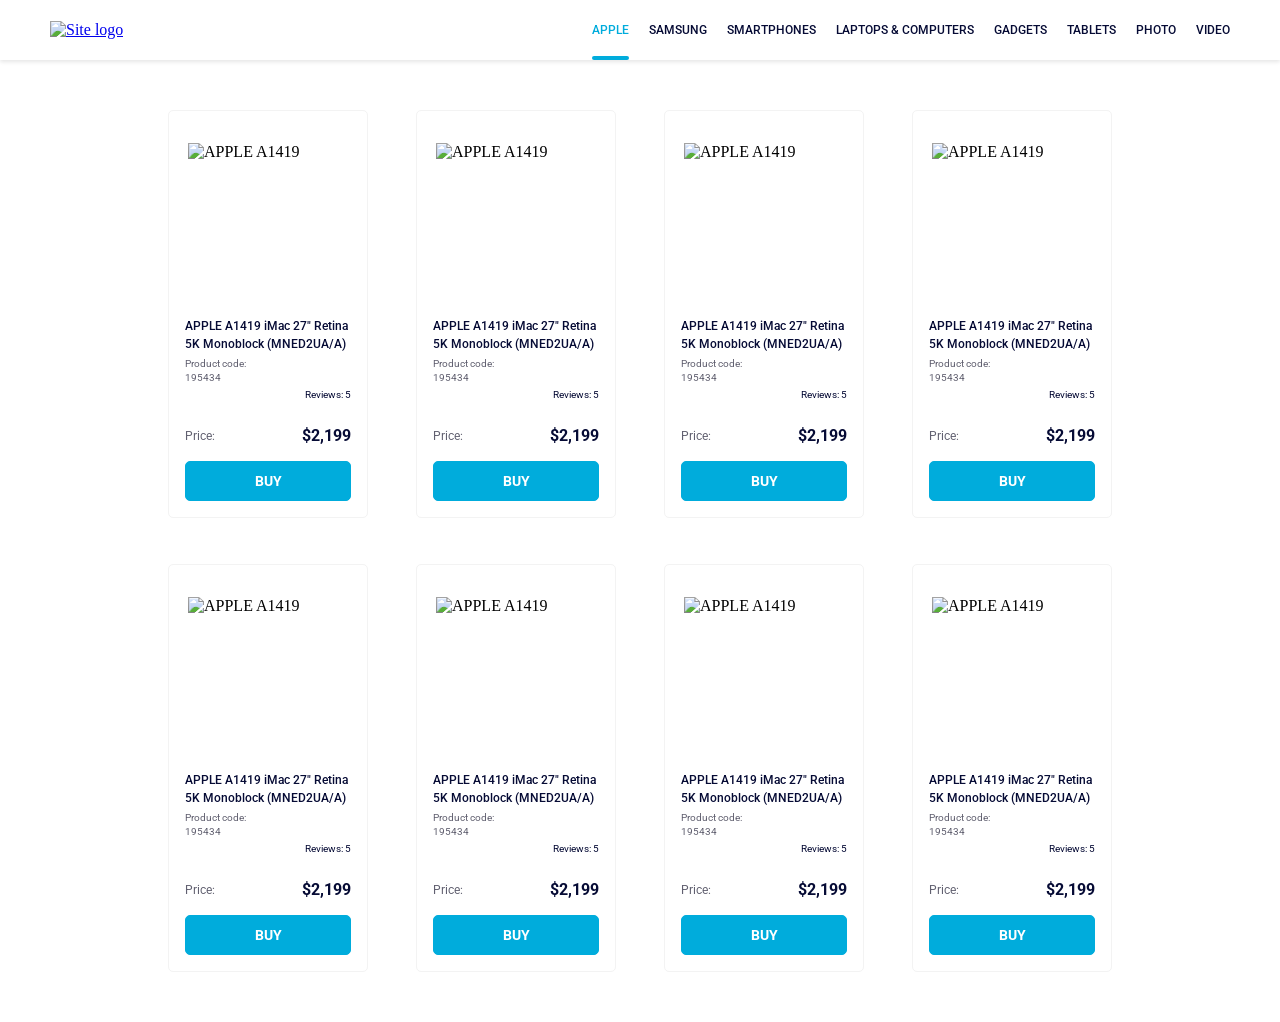
==== src/index.html @ 3ca17d51 "final result" ====
<!-- #region head -->
<!doctype html>
<html lang="en">
  <head>
    <meta charset="UTF-8" />
    <meta
      name="viewport"
      content="width=device-width, initial-scale=1.0"
    />
    <title>Catalog</title>
    <link
      rel="preconnect"
      href="https://fonts.gstatic.com"
    />
    <link
      href="https://fonts.googleapis.com/css2?family=Roboto:wght@400;500;700&display=swap"
      rel="stylesheet"
    />
    <link
      rel="stylesheet"
      href="styles/index.css"
    />
  </head>
  <!-- #endregion -->

  <body>
    <!-- #region header -->
    <header class="header">
      <a href="index.html">
        <img
          class="siteImage"
          src="images/logo.png"
          alt="Site logo"
        />
      </a>
      <nav class="navigation">
        <ul class="navigation-list">
          <li class="nav_link">
            <a
              href="#Apple"
              class="is-active"
            >
              Apple
            </a>
          </li>
          <li class="nav_link">
            <a href="#Samsung">Samsung</a>
          </li>
          <li class="nav_link">
            <a href="#Smartphones">Smartphones</a>
          </li>
          <li class="nav_link">
            <a
              href="#Laptops&Computers"
              data-qa="nav-hover"
            >
              Laptops & Computers
            </a>
          </li>
          <li class="nav_link">
            <a href="#Gadgets">Gadgets</a>
          </li>
          <li class="nav_link">
            <a href="#Tablets">Tablets</a>
          </li>
          <li class="nav_link">
            <a href="#Photo">Photo</a>
          </li>
          <li class="nav_link">
            <a href="#Video">Video</a>
          </li>
        </ul>
      </nav>
    </header>
    <!-- #endregion -->

    <!-- #region main -->
    <main class="catalog">
      <div
        class="card"
        data-qa="card"
      >
        <div class="product-picture">
          <img
            class="product-picture__apple"
            src="./images/imac.jpeg"
            alt="APPLE A1419"
          />
        </div>

        <h2 class="product-name">
          <a
            href="#"
            class="product-name__link"
          >
            APPLE A1419 iMac 27" Retina 5K Monoblock (MNED2UA/A)
          </a>
        </h2>

        <h3 class="product-code">
          <a
            href="#"
            class="product-code__link"
          >
            Product code: 195434
          </a>
        </h3>

        <div class="product-review">
          <div class="stars stars--4">
            <div class="stars__star"></div>
            <div class="stars__star"></div>
            <div class="stars__star"></div>
            <div class="stars__star"></div>
            <div class="stars__star"></div>
          </div>

          <a
            href="#"
            class="product-review__link"
          >
            Reviews: 5
          </a>
        </div>

        <div class="price">
          <span class="price-tag">Price:</span>
          <div class="product-price">$2,199</div>
        </div>

        <a
          href="#"
          class="BUY"
          data-qa="card-hover"
        >
          Buy
        </a>
      </div>

      <div
        class="card"
        data-qa="card"
      >
        <div class="product-picture">
          <img
            class="product-picture__apple"
            src="./images/imac.jpeg"
            alt="APPLE A1419"
          />
        </div>

        <h2 class="product-name">
          <a
            href="#"
            class="product-name__link"
          >
            APPLE A1419 iMac 27" Retina 5K Monoblock (MNED2UA/A)
          </a>
        </h2>

        <h3 class="product-code">
          <a
            href="#"
            class="product-code__link"
          >
            Product code: 195434
          </a>
        </h3>

        <div class="product-review">
          <div class="stars stars--4">
            <div class="stars__star"></div>
            <div class="stars__star"></div>
            <div class="stars__star"></div>
            <div class="stars__star"></div>
            <div class="stars__star"></div>
          </div>

          <a
            href="#"
            class="product-review__link"
          >
            Reviews: 5
          </a>
        </div>

        <div class="price">
          <span class="price-tag">Price:</span>
          <div class="product-price">$2,199</div>
        </div>

        <a
          href="#"
          class="BUY"
          data-qa="card-hover"
        >
          Buy
        </a>
      </div>

      <div
        class="card"
        data-qa="card"
      >
        <div class="product-picture">
          <img
            class="product-picture__apple"
            src="./images/imac.jpeg"
            alt="APPLE A1419"
          />
        </div>

        <h2 class="product-name">
          <a
            href="#"
            class="product-name__link"
          >
            APPLE A1419 iMac 27" Retina 5K Monoblock (MNED2UA/A)
          </a>
        </h2>

        <h3 class="product-code">
          <a
            href="#"
            class="product-code__link"
          >
            Product code: 195434
          </a>
        </h3>

        <div class="product-review">
          <div class="stars stars--4">
            <div class="stars__star"></div>
            <div class="stars__star"></div>
            <div class="stars__star"></div>
            <div class="stars__star"></div>
            <div class="stars__star"></div>
          </div>

          <a
            href="#"
            class="product-review__link"
          >
            Reviews: 5
          </a>
        </div>

        <div class="price">
          <span class="price-tag">Price:</span>
          <div class="product-price">$2,199</div>
        </div>

        <a
          href="#"
          class="BUY"
          data-qa="card-hover"
        >
          Buy
        </a>
      </div>

      <div
        class="card"
        data-qa="card"
      >
        <div class="product-picture">
          <img
            class="product-picture__apple"
            src="./images/imac.jpeg"
            alt="APPLE A1419"
          />
        </div>

        <h2 class="product-name">
          <a
            href="#"
            class="product-name__link"
          >
            APPLE A1419 iMac 27" Retina 5K Monoblock (MNED2UA/A)
          </a>
        </h2>

        <h3 class="product-code">
          <a
            href="#"
            class="product-code__link"
          >
            Product code: 195434
          </a>
        </h3>

        <div class="product-review">
          <div class="stars stars--4">
            <div class="stars__star"></div>
            <div class="stars__star"></div>
            <div class="stars__star"></div>
            <div class="stars__star"></div>
            <div class="stars__star"></div>
          </div>

          <a
            href="#"
            class="product-review__link"
          >
            Reviews: 5
          </a>
        </div>

        <div class="price">
          <span class="price-tag">Price:</span>
          <div class="product-price">$2,199</div>
        </div>

        <a
          href="#"
          class="BUY"
          data-qa="card-hover"
        >
          Buy
        </a>
      </div>

      <div
        class="card"
        data-qa="card"
      >
        <div class="product-picture">
          <img
            class="product-picture__apple"
            src="./images/imac.jpeg"
            alt="APPLE A1419"
          />
        </div>

        <h2 class="product-name">
          <a
            href="#"
            class="product-name__link"
          >
            APPLE A1419 iMac 27" Retina 5K Monoblock (MNED2UA/A)
          </a>
        </h2>

        <h3 class="product-code">
          <a
            href="#"
            class="product-code__link"
          >
            Product code: 195434
          </a>
        </h3>

        <div class="product-review">
          <div class="stars stars--4">
            <div class="stars__star"></div>
            <div class="stars__star"></div>
            <div class="stars__star"></div>
            <div class="stars__star"></div>
            <div class="stars__star"></div>
          </div>

          <a
            href="#"
            class="product-review__link"
          >
            Reviews: 5
          </a>
        </div>

        <div class="price">
          <span class="price-tag">Price:</span>
          <div class="product-price">$2,199</div>
        </div>

        <a
          href="#"
          class="BUY"
          data-qa="card-hover"
        >
          Buy
        </a>
      </div>

      <div
        class="card"
        data-qa="card"
      >
        <div class="product-picture">
          <img
            class="product-picture__apple"
            src="./images/imac.jpeg"
            alt="APPLE A1419"
          />
        </div>

        <h2 class="product-name">
          <a
            href="#"
            class="product-name__link"
          >
            APPLE A1419 iMac 27" Retina 5K Monoblock (MNED2UA/A)
          </a>
        </h2>

        <h3 class="product-code">
          <a
            href="#"
            class="product-code__link"
          >
            Product code: 195434
          </a>
        </h3>

        <div class="product-review">
          <div class="stars stars--4">
            <div class="stars__star"></div>
            <div class="stars__star"></div>
            <div class="stars__star"></div>
            <div class="stars__star"></div>
            <div class="stars__star"></div>
          </div>

          <a
            href="#"
            class="product-review__link"
          >
            Reviews: 5
          </a>
        </div>

        <div class="price">
          <span class="price-tag">Price:</span>
          <div class="product-price">$2,199</div>
        </div>

        <a
          href="#"
          class="BUY"
          data-qa="card-hover"
        >
          Buy
        </a>
      </div>

      <div
        class="card"
        data-qa="card"
      >
        <div class="product-picture">
          <img
            class="product-picture__apple"
            src="./images/imac.jpeg"
            alt="APPLE A1419"
          />
        </div>

        <h2 class="product-name">
          <a
            href="#"
            class="product-name__link"
          >
            APPLE A1419 iMac 27" Retina 5K Monoblock (MNED2UA/A)
          </a>
        </h2>

        <h3 class="product-code">
          <a
            href="#"
            class="product-code__link"
          >
            Product code: 195434
          </a>
        </h3>

        <div class="product-review">
          <div class="stars stars--4">
            <div class="stars__star"></div>
            <div class="stars__star"></div>
            <div class="stars__star"></div>
            <div class="stars__star"></div>
            <div class="stars__star"></div>
          </div>

          <a
            href="#"
            class="product-review__link"
          >
            Reviews: 5
          </a>
        </div>

        <div class="price">
          <span class="price-tag">Price:</span>
          <div class="product-price">$2,199</div>
        </div>

        <a
          href="#"
          class="BUY"
          data-qa="card-hover"
        >
          Buy
        </a>
      </div>

      <div
        class="card"
        data-qa="card"
      >
        <div class="product-picture">
          <img
            class="product-picture__apple"
            src="./images/imac.jpeg"
            alt="APPLE A1419"
          />
        </div>

        <h2 class="product-name">
          <a
            href="#"
            class="product-name__link"
          >
            APPLE A1419 iMac 27" Retina 5K Monoblock (MNED2UA/A)
          </a>
        </h2>

        <h3 class="product-code">
          <a
            href="#"
            class="product-code__link"
          >
            Product code: 195434
          </a>
        </h3>

        <div class="product-review">
          <div class="stars stars--4">
            <div class="stars__star"></div>
            <div class="stars__star"></div>
            <div class="stars__star"></div>
            <div class="stars__star"></div>
            <div class="stars__star"></div>
          </div>

          <a
            href="#"
            class="product-review__link"
          >
            Reviews: 5
          </a>
        </div>

        <div class="price">
          <span class="price-tag">Price:</span>
          <div class="product-price">$2,199</div>
        </div>

        <a
          href="#"
          class="BUY"
          data-qa="card-hover"
        >
          Buy
        </a>
      </div>
    </main>
    <!-- #endregion -->
  </body>
</html>
---- src/styles/index.css ----
.header {
  position: relative;
  width: 100%;
  margin: 0;
  padding: 0;
  display: flex;
  justify-content: space-between;
  align-items: center;
  background-color: #fff;
  box-shadow: 0 2px 4px rgba(0, 0, 0, 0.1);
}

.siteImage {
  display: block;
  margin-left: 50px;
}

.navigation {
  margin-right: 50px;
}

.navigation-list {
  list-style: none;
  display: flex;
  margin: 0;
  padding: 0;
  flex-direction: row;
  text-transform: uppercase;
  font-family: Roboto, sans-serif;
  font-weight: 500;
}

.nav_link {
  font-size: 12px;
  line-height: 100%;
}

.nav_link + .nav_link {
  margin-left: 20px;
}

.nav_link a {
  display: flex;
  height: 60px;
  align-items: center;
  text-decoration: none;
  color: #060b35;
}

.nav_link a:hover {
  color: #00acdc;
  background-color: #fff;
}

.navigation .is-active {
  position: relative;
  text-align: center;
  color: #00acdc;
}

.navigation .is-active::after {
  content: '';
  position: absolute;
  bottom: 0;
  left: 0;
  width: 100%;
  height: 4px;
  background-color: #00acdc;
  border-radius: 2px;
}

.card {
  width: 200px;
  opacity: 1;
  top: 1px;
  left: 1px;
  border-radius: 5px;
  background-color: #fff;
  border: 1px solid #f3f3f3;
  box-sizing: border-box;
  display: flex;
  flex-direction: column;
  transition: transform 300ms;
}

.card:hover {
  transform: scale(1.2);
}

.product-picture {
  margin-top: 32px;
  margin-left: 19px;
  margin-right: 19px;
  width: 160px;
  height: 134px;
  overflow: hidden;
}

.product-picture__apple {
  width: 100%;
  height: 100%;
  object-fit: cover;
}

.product-name {
  margin: 0;
  margin-top: 40px;
  margin-left: 16px;
  margin-right: 16px;
  font-family: Roboto, sans-serif;
  font-weight: 500;
  font-size: 12px;
  line-height: 18px;
  letter-spacing: 0%;
  color: #060b35;
  width: 166px;
  height: 36px;
  transition: color 300ms;
}

.product-name__link {
  text-decoration: none;
  color: #060b35;
}

.card:hover .product-name__link {
  color: #34568b;
}

.product-code {
  font-family: Roboto, sans-serif;
  font-weight: 400;
  font-size: 10px;
  line-height: 14px;
  letter-spacing: 0%;
  width: 98px;
  height: 14px;
  color: #616070;
  margin-top: 4px;
  margin-left: 16px;
  margin-bottom: 0;
}

.product-code__link {
  text-decoration: none;
  color: #616070;
}

.product-review {
  display: flex;
  align-items: center;
  width: 166px;
  height: 16px;
  justify-content: space-between;
  margin-top: 16px;
  margin-left: 16px;
  margin-right: 16px;
  color: #060b35;
  text-decoration: none;
}

.product-review .stars {
  display: flex;
  flex-direction: row;
  width: 96px;
  height: 16px;
  border-radius: 0.5px;
  gap: 4px;
}

.product-review .stars__star {
  width: 16px;
  height: 16px;
  background-image: url(../images/star.svg);
  background-repeat: no-repeat;
  background-position: center;
}

.product-review .stars--4 .stars__star:nth-child(-n + 4) {
  background-image: url(../images/star-active.svg);
}

.product-review__link {
  display: flex;
  font-family: Roboto, sans-serif;
  width: 53px;
  font-weight: 400;
  font-size: 10px;
  line-height: 14px;
  letter-spacing: 0%;
  align-items: center;
  color: #060b35;
  justify-content: end;
  height: 16px;
  text-decoration: none;
}

.price {
  display: flex;
  margin: 0;
  margin-top: 24px;
  margin-left: 16px;
  margin-right: 16px;
  width: 166;
  height: 18;
  justify-content: space-between;
}

.price .price-tag {
  font-family: Roboto, sans-serif;
  font-weight: 400;
  font-size: 12px;
  line-height: 18px;
  letter-spacing: 0%;
  vertical-align: bottom;
  color: #616070;
}

.price .product-price {
  font-family: Roboto, sans-serif;
  font-weight: 700;
  font-size: 16px;
  line-height: 18px;
  letter-spacing: 0%;
  text-align: right;
  vertical-align: bottom;
  color: #060b35;
}

.BUY {
  display: flex;
  width: 164px;
  height: 38px;
  border: 1px solid #00acdc;
  border-radius: 5px;
  margin: 16px;
  background-color: #00acdc;
  color: #fff;
  text-decoration: none;
  font-family: Roboto, sans-serif;
  font-weight: 700;
  font-size: 14px;
  line-height: 16px;
  letter-spacing: 0%;
  text-align: center;
  align-items: center;
  justify-content: center;
  text-transform: uppercase;
}

.BUY:hover {
  background-color: #fff;
  color: #00acdc;
}

.catalog {
  --column-count: 1;

  padding: 50px 40px;
  display: grid;
  grid-template-columns: repeat(var(--column-count), 200px);
  gap: 46px 48px;
  justify-content: center;
}

@media (min-width: 488px) {
  .catalog {
    --column-count: 2;
  }
}

@media (min-width: 768px) {
  .catalog {
    --column-count: 3;
  }
}

@media (min-width: 1024px) {
  .catalog {
    --column-count: 4;
  }
}

body {
  margin: 0;
  padding: 0;
}

html {
  margin: 0;
  padding: 0;
}

/*# sourceMappingURL=index.css.map */
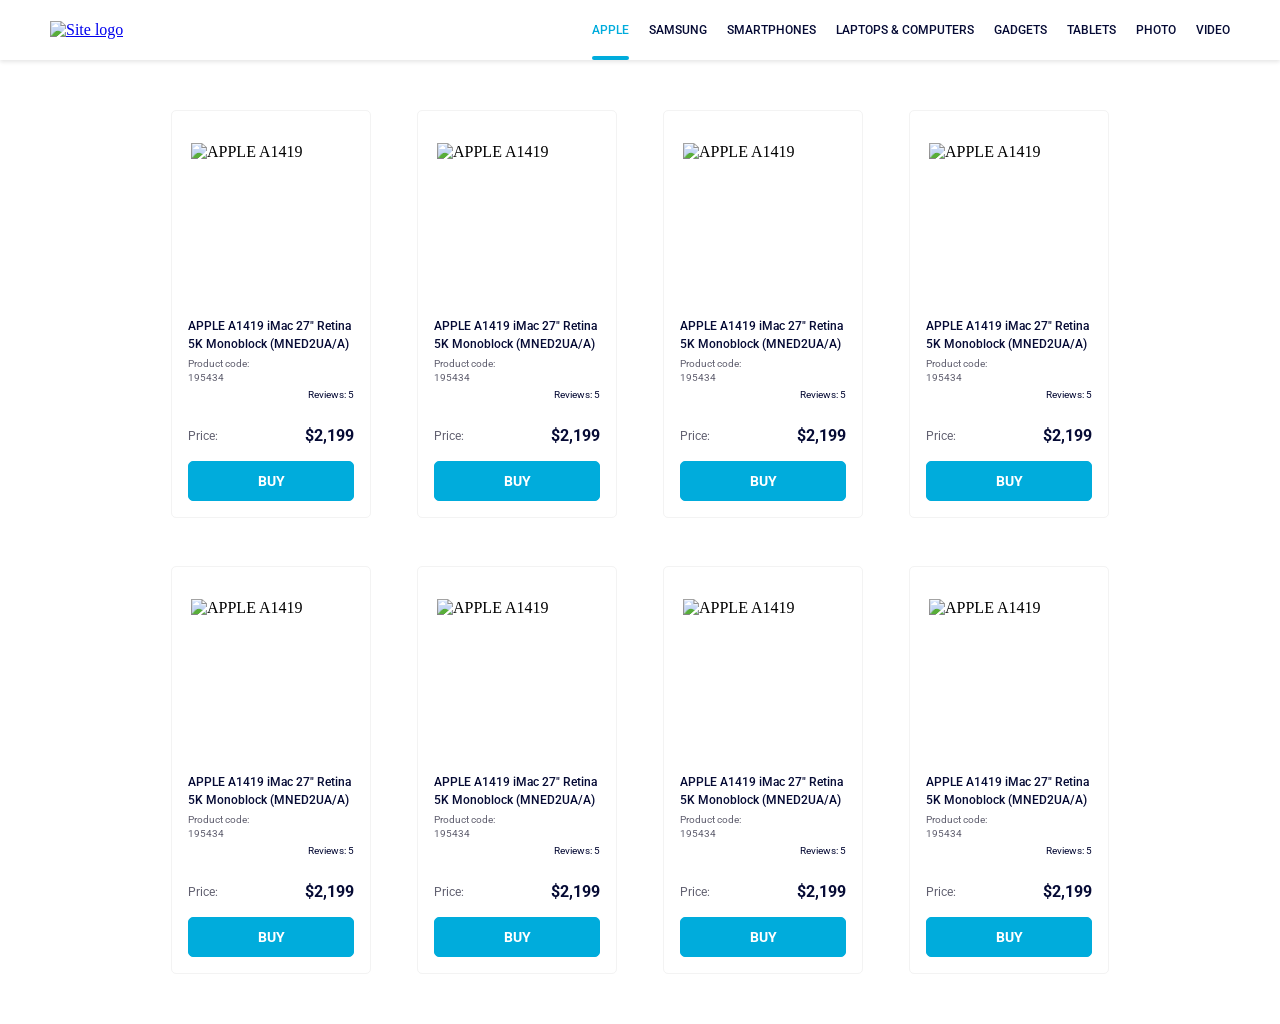
==== commit 781526f2: "resolved BEM issue in navigation" ====
--- a/src/index.html
+++ b/src/index.html
@@ -28,14 +28,14 @@
     <header class="header">
       <a href="index.html">
         <img
-          class="siteImage"
+          class="header__logo"
           src="images/logo.png"
           alt="Site logo"
         />
       </a>
       <nav class="navigation">
-        <ul class="navigation-list">
-          <li class="nav_link">
+        <ul class="navigation__list">
+          <li class="navigation__item">
             <a
               href="#Apple"
               class="is-active"
@@ -43,13 +43,13 @@
               Apple
             </a>
           </li>
-          <li class="nav_link">
+          <li class="navigation__item">
             <a href="#Samsung">Samsung</a>
           </li>
-          <li class="nav_link">
+          <li class="navigation__item">
             <a href="#Smartphones">Smartphones</a>
           </li>
-          <li class="nav_link">
+          <li class="navigation__item">
             <a
               href="#Laptops&Computers"
               data-qa="nav-hover"
@@ -57,16 +57,16 @@
               Laptops & Computers
             </a>
           </li>
-          <li class="nav_link">
+          <li class="navigation__item">
             <a href="#Gadgets">Gadgets</a>
           </li>
-          <li class="nav_link">
+          <li class="navigation__item">
             <a href="#Tablets">Tablets</a>
           </li>
-          <li class="nav_link">
+          <li class="navigation__item">
             <a href="#Photo">Photo</a>
           </li>
-          <li class="nav_link">
+          <li class="navigation__item">
             <a href="#Video">Video</a>
           </li>
         </ul>
@@ -82,55 +82,55 @@
       >
         <div class="product-picture">
           <img
-            class="product-picture__apple"
-            src="./images/imac.jpeg"
-            alt="APPLE A1419"
-          />
-        </div>
-
-        <h2 class="product-name">
-          <a
-            href="#"
-            class="product-name__link"
-          >
-            APPLE A1419 iMac 27" Retina 5K Monoblock (MNED2UA/A)
-          </a>
-        </h2>
-
-        <h3 class="product-code">
-          <a
-            href="#"
-            class="product-code__link"
-          >
-            Product code: 195434
-          </a>
-        </h3>
-
-        <div class="product-review">
-          <div class="stars stars--4">
-            <div class="stars__star"></div>
-            <div class="stars__star"></div>
-            <div class="stars__star"></div>
-            <div class="stars__star"></div>
-            <div class="stars__star"></div>
-          </div>
-
-          <a
-            href="#"
-            class="product-review__link"
-          >
-            Reviews: 5
-          </a>
-        </div>
-
-        <div class="price">
-          <span class="price-tag">Price:</span>
-          <div class="product-price">$2,199</div>
-        </div>
-
-        <a
-          href="#"
-          class="BUY"
+            class="product-picture-apple"
+            src="./images/imac.jpeg"
+            alt="APPLE A1419"
+          />
+        </div>
+
+        <h2 class="product-name">
+          <a
+            href="#"
+            class="product-name__link"
+          >
+            APPLE A1419 iMac 27" Retina 5K Monoblock (MNED2UA/A)
+          </a>
+        </h2>
+
+        <h3 class="product-code">
+          <a
+            href="#"
+            class="product-code__link"
+          >
+            Product code: 195434
+          </a>
+        </h3>
+
+        <div class="card__product-review">
+          <div class="card__stars card__stars--4">
+            <div class="card__stars-star"></div>
+            <div class="card__stars-star"></div>
+            <div class="card__stars-star"></div>
+            <div class="card__stars-star"></div>
+            <div class="card__stars-star"></div>
+          </div>
+
+          <a
+            href="#"
+            class="card__product-review-link"
+          >
+            Reviews: 5
+          </a>
+        </div>
+
+        <div class="card__price">
+          <span class="card__price-tag">Price:</span>
+          <div class="card__product-price">$2,199</div>
+        </div>
+
+        <a
+          href="#"
+          class="card__buy"
           data-qa="card-hover"
         >
           Buy
@@ -139,426 +139,412 @@
 
       <div
         class="card"
-        data-qa="card"
-      >
-        <div class="product-picture">
-          <img
-            class="product-picture__apple"
-            src="./images/imac.jpeg"
-            alt="APPLE A1419"
-          />
-        </div>
-
-        <h2 class="product-name">
-          <a
-            href="#"
-            class="product-name__link"
-          >
-            APPLE A1419 iMac 27" Retina 5K Monoblock (MNED2UA/A)
-          </a>
-        </h2>
-
-        <h3 class="product-code">
-          <a
-            href="#"
-            class="product-code__link"
-          >
-            Product code: 195434
-          </a>
-        </h3>
-
-        <div class="product-review">
-          <div class="stars stars--4">
-            <div class="stars__star"></div>
-            <div class="stars__star"></div>
-            <div class="stars__star"></div>
-            <div class="stars__star"></div>
-            <div class="stars__star"></div>
-          </div>
-
-          <a
-            href="#"
-            class="product-review__link"
-          >
-            Reviews: 5
-          </a>
-        </div>
-
-        <div class="price">
-          <span class="price-tag">Price:</span>
-          <div class="product-price">$2,199</div>
-        </div>
-
-        <a
-          href="#"
-          class="BUY"
-          data-qa="card-hover"
-        >
-          Buy
-        </a>
-      </div>
-
-      <div
-        class="card"
-        data-qa="card"
-      >
-        <div class="product-picture">
-          <img
-            class="product-picture__apple"
-            src="./images/imac.jpeg"
-            alt="APPLE A1419"
-          />
-        </div>
-
-        <h2 class="product-name">
-          <a
-            href="#"
-            class="product-name__link"
-          >
-            APPLE A1419 iMac 27" Retina 5K Monoblock (MNED2UA/A)
-          </a>
-        </h2>
-
-        <h3 class="product-code">
-          <a
-            href="#"
-            class="product-code__link"
-          >
-            Product code: 195434
-          </a>
-        </h3>
-
-        <div class="product-review">
-          <div class="stars stars--4">
-            <div class="stars__star"></div>
-            <div class="stars__star"></div>
-            <div class="stars__star"></div>
-            <div class="stars__star"></div>
-            <div class="stars__star"></div>
-          </div>
-
-          <a
-            href="#"
-            class="product-review__link"
-          >
-            Reviews: 5
-          </a>
-        </div>
-
-        <div class="price">
-          <span class="price-tag">Price:</span>
-          <div class="product-price">$2,199</div>
-        </div>
-
-        <a
-          href="#"
-          class="BUY"
-          data-qa="card-hover"
-        >
-          Buy
-        </a>
-      </div>
-
-      <div
-        class="card"
-        data-qa="card"
-      >
-        <div class="product-picture">
-          <img
-            class="product-picture__apple"
-            src="./images/imac.jpeg"
-            alt="APPLE A1419"
-          />
-        </div>
-
-        <h2 class="product-name">
-          <a
-            href="#"
-            class="product-name__link"
-          >
-            APPLE A1419 iMac 27" Retina 5K Monoblock (MNED2UA/A)
-          </a>
-        </h2>
-
-        <h3 class="product-code">
-          <a
-            href="#"
-            class="product-code__link"
-          >
-            Product code: 195434
-          </a>
-        </h3>
-
-        <div class="product-review">
-          <div class="stars stars--4">
-            <div class="stars__star"></div>
-            <div class="stars__star"></div>
-            <div class="stars__star"></div>
-            <div class="stars__star"></div>
-            <div class="stars__star"></div>
-          </div>
-
-          <a
-            href="#"
-            class="product-review__link"
-          >
-            Reviews: 5
-          </a>
-        </div>
-
-        <div class="price">
-          <span class="price-tag">Price:</span>
-          <div class="product-price">$2,199</div>
-        </div>
-
-        <a
-          href="#"
-          class="BUY"
-          data-qa="card-hover"
-        >
-          Buy
-        </a>
-      </div>
-
-      <div
-        class="card"
-        data-qa="card"
-      >
-        <div class="product-picture">
-          <img
-            class="product-picture__apple"
-            src="./images/imac.jpeg"
-            alt="APPLE A1419"
-          />
-        </div>
-
-        <h2 class="product-name">
-          <a
-            href="#"
-            class="product-name__link"
-          >
-            APPLE A1419 iMac 27" Retina 5K Monoblock (MNED2UA/A)
-          </a>
-        </h2>
-
-        <h3 class="product-code">
-          <a
-            href="#"
-            class="product-code__link"
-          >
-            Product code: 195434
-          </a>
-        </h3>
-
-        <div class="product-review">
-          <div class="stars stars--4">
-            <div class="stars__star"></div>
-            <div class="stars__star"></div>
-            <div class="stars__star"></div>
-            <div class="stars__star"></div>
-            <div class="stars__star"></div>
-          </div>
-
-          <a
-            href="#"
-            class="product-review__link"
-          >
-            Reviews: 5
-          </a>
-        </div>
-
-        <div class="price">
-          <span class="price-tag">Price:</span>
-          <div class="product-price">$2,199</div>
-        </div>
-
-        <a
-          href="#"
-          class="BUY"
-          data-qa="card-hover"
-        >
-          Buy
-        </a>
-      </div>
-
-      <div
-        class="card"
-        data-qa="card"
-      >
-        <div class="product-picture">
-          <img
-            class="product-picture__apple"
-            src="./images/imac.jpeg"
-            alt="APPLE A1419"
-          />
-        </div>
-
-        <h2 class="product-name">
-          <a
-            href="#"
-            class="product-name__link"
-          >
-            APPLE A1419 iMac 27" Retina 5K Monoblock (MNED2UA/A)
-          </a>
-        </h2>
-
-        <h3 class="product-code">
-          <a
-            href="#"
-            class="product-code__link"
-          >
-            Product code: 195434
-          </a>
-        </h3>
-
-        <div class="product-review">
-          <div class="stars stars--4">
-            <div class="stars__star"></div>
-            <div class="stars__star"></div>
-            <div class="stars__star"></div>
-            <div class="stars__star"></div>
-            <div class="stars__star"></div>
-          </div>
-
-          <a
-            href="#"
-            class="product-review__link"
-          >
-            Reviews: 5
-          </a>
-        </div>
-
-        <div class="price">
-          <span class="price-tag">Price:</span>
-          <div class="product-price">$2,199</div>
-        </div>
-
-        <a
-          href="#"
-          class="BUY"
-          data-qa="card-hover"
-        >
-          Buy
-        </a>
-      </div>
-
-      <div
-        class="card"
-        data-qa="card"
-      >
-        <div class="product-picture">
-          <img
-            class="product-picture__apple"
-            src="./images/imac.jpeg"
-            alt="APPLE A1419"
-          />
-        </div>
-
-        <h2 class="product-name">
-          <a
-            href="#"
-            class="product-name__link"
-          >
-            APPLE A1419 iMac 27" Retina 5K Monoblock (MNED2UA/A)
-          </a>
-        </h2>
-
-        <h3 class="product-code">
-          <a
-            href="#"
-            class="product-code__link"
-          >
-            Product code: 195434
-          </a>
-        </h3>
-
-        <div class="product-review">
-          <div class="stars stars--4">
-            <div class="stars__star"></div>
-            <div class="stars__star"></div>
-            <div class="stars__star"></div>
-            <div class="stars__star"></div>
-            <div class="stars__star"></div>
-          </div>
-
-          <a
-            href="#"
-            class="product-review__link"
-          >
-            Reviews: 5
-          </a>
-        </div>
-
-        <div class="price">
-          <span class="price-tag">Price:</span>
-          <div class="product-price">$2,199</div>
-        </div>
-
-        <a
-          href="#"
-          class="BUY"
-          data-qa="card-hover"
-        >
-          Buy
-        </a>
-      </div>
-
-      <div
-        class="card"
-        data-qa="card"
-      >
-        <div class="product-picture">
-          <img
-            class="product-picture__apple"
-            src="./images/imac.jpeg"
-            alt="APPLE A1419"
-          />
-        </div>
-
-        <h2 class="product-name">
-          <a
-            href="#"
-            class="product-name__link"
-          >
-            APPLE A1419 iMac 27" Retina 5K Monoblock (MNED2UA/A)
-          </a>
-        </h2>
-
-        <h3 class="product-code">
-          <a
-            href="#"
-            class="product-code__link"
-          >
-            Product code: 195434
-          </a>
-        </h3>
-
-        <div class="product-review">
-          <div class="stars stars--4">
-            <div class="stars__star"></div>
-            <div class="stars__star"></div>
-            <div class="stars__star"></div>
-            <div class="stars__star"></div>
-            <div class="stars__star"></div>
-          </div>
-
-          <a
-            href="#"
-            class="product-review__link"
-          >
-            Reviews: 5
-          </a>
-        </div>
-
-        <div class="price">
-          <span class="price-tag">Price:</span>
-          <div class="product-price">$2,199</div>
-        </div>
-
-        <a
-          href="#"
-          class="BUY"
-          data-qa="card-hover"
+      >
+        <div class="product-picture">
+          <img
+            class="product-picture-apple"
+            src="./images/imac.jpeg"
+            alt="APPLE A1419"
+          />
+        </div>
+
+        <h2 class="product-name">
+          <a
+            href="#"
+            class="product-name__link"
+          >
+            APPLE A1419 iMac 27" Retina 5K Monoblock (MNED2UA/A)
+          </a>
+        </h2>
+
+        <h3 class="product-code">
+          <a
+            href="#"
+            class="product-code__link"
+          >
+            Product code: 195434
+          </a>
+        </h3>
+
+        <div class="card__product-review">
+          <div class="card__stars card__stars--4">
+            <div class="card__stars-star"></div>
+            <div class="card__stars-star"></div>
+            <div class="card__stars-star"></div>
+            <div class="card__stars-star"></div>
+            <div class="card__stars-star"></div>
+          </div>
+
+          <a
+            href="#"
+            class="card__product-review-link"
+          >
+            Reviews: 5
+          </a>
+        </div>
+
+        <div class="card__price">
+          <span class="card__price-tag">Price:</span>
+          <div class="card__product-price">$2,199</div>
+        </div>
+
+        <a
+          href="#"
+          class="card__buy"
+        >
+          Buy
+        </a>
+      </div>
+
+      <div
+        class="card"
+      >
+        <div class="product-picture">
+          <img
+            class="product-picture-apple"
+            src="./images/imac.jpeg"
+            alt="APPLE A1419"
+          />
+        </div>
+
+        <h2 class="product-name">
+          <a
+            href="#"
+            class="product-name__link"
+          >
+            APPLE A1419 iMac 27" Retina 5K Monoblock (MNED2UA/A)
+          </a>
+        </h2>
+
+        <h3 class="product-code">
+          <a
+            href="#"
+            class="product-code__link"
+          >
+            Product code: 195434
+          </a>
+        </h3>
+
+        <div class="card__product-review">
+          <div class="card__stars card__stars--4">
+            <div class="card__stars-star"></div>
+            <div class="card__stars-star"></div>
+            <div class="card__stars-star"></div>
+            <div class="card__stars-star"></div>
+            <div class="card__stars-star"></div>
+          </div>
+
+          <a
+            href="#"
+            class="card__product-review-link"
+          >
+            Reviews: 5
+          </a>
+        </div>
+
+        <div class="card__price">
+          <span class="card__price-tag">Price:</span>
+          <div class="card__product-price">$2,199</div>
+        </div>
+
+        <a
+          href="#"
+          class="card__buy"
+        >
+          Buy
+        </a>
+      </div>
+
+      <div
+        class="card"
+      >
+        <div class="product-picture">
+          <img
+            class="product-picture-apple"
+            src="./images/imac.jpeg"
+            alt="APPLE A1419"
+          />
+        </div>
+
+        <h2 class="product-name">
+          <a
+            href="#"
+            class="product-name__link"
+          >
+            APPLE A1419 iMac 27" Retina 5K Monoblock (MNED2UA/A)
+          </a>
+        </h2>
+
+        <h3 class="product-code">
+          <a
+            href="#"
+            class="product-code__link"
+          >
+            Product code: 195434
+          </a>
+        </h3>
+
+        <div class="card__product-review">
+          <div class="card__stars card__stars--4">
+            <div class="card__stars-star"></div>
+            <div class="card__stars-star"></div>
+            <div class="card__stars-star"></div>
+            <div class="card__stars-star"></div>
+            <div class="card__stars-star"></div>
+          </div>
+
+          <a
+            href="#"
+            class="card__product-review-link"
+          >
+            Reviews: 5
+          </a>
+        </div>
+
+        <div class="card__price">
+          <span class="card__price-tag">Price:</span>
+          <div class="card__product-price">$2,199</div>
+        </div>
+
+        <a
+          href="#"
+          class="card__buy"
+        >
+          Buy
+        </a>
+      </div>
+
+      <div
+        class="card"
+      >
+        <div class="product-picture">
+          <img
+            class="product-picture-apple"
+            src="./images/imac.jpeg"
+            alt="APPLE A1419"
+          />
+        </div>
+
+        <h2 class="product-name">
+          <a
+            href="#"
+            class="product-name__link"
+          >
+            APPLE A1419 iMac 27" Retina 5K Monoblock (MNED2UA/A)
+          </a>
+        </h2>
+
+        <h3 class="product-code">
+          <a
+            href="#"
+            class="product-code__link"
+          >
+            Product code: 195434
+          </a>
+        </h3>
+
+        <div class="card__product-review">
+          <div class="card__stars card__stars--4">
+            <div class="card__stars-star"></div>
+            <div class="card__stars-star"></div>
+            <div class="card__stars-star"></div>
+            <div class="card__stars-star"></div>
+            <div class="card__stars-star"></div>
+          </div>
+
+          <a
+            href="#"
+            class="card__product-review-link"
+          >
+            Reviews: 5
+          </a>
+        </div>
+
+        <div class="card__price">
+          <span class="card__price-tag">Price:</span>
+          <div class="card__product-price">$2,199</div>
+        </div>
+
+        <a
+          href="#"
+          class="card__buy"
+        >
+          Buy
+        </a>
+      </div>
+
+      <div
+        class="card"
+      >
+        <div class="product-picture">
+          <img
+            class="product-picture-apple"
+            src="./images/imac.jpeg"
+            alt="APPLE A1419"
+          />
+        </div>
+
+        <h2 class="product-name">
+          <a
+            href="#"
+            class="product-name__link"
+          >
+            APPLE A1419 iMac 27" Retina 5K Monoblock (MNED2UA/A)
+          </a>
+        </h2>
+
+        <h3 class="product-code">
+          <a
+            href="#"
+            class="product-code__link"
+          >
+            Product code: 195434
+          </a>
+        </h3>
+
+        <div class="card__product-review">
+          <div class="card__stars card__stars--4">
+            <div class="card__stars-star"></div>
+            <div class="card__stars-star"></div>
+            <div class="card__stars-star"></div>
+            <div class="card__stars-star"></div>
+            <div class="card__stars-star"></div>
+          </div>
+
+          <a
+            href="#"
+            class="card__product-review-link"
+          >
+            Reviews: 5
+          </a>
+        </div>
+
+        <div class="card__price">
+          <span class="card__price-tag">Price:</span>
+          <div class="card__product-price">$2,199</div>
+        </div>
+
+        <a
+          href="#"
+          class="card__buy"
+        >
+          Buy
+        </a>
+      </div>
+
+      <div
+        class="card"
+      >
+        <div class="product-picture">
+          <img
+            class="product-picture-apple"
+            src="./images/imac.jpeg"
+            alt="APPLE A1419"
+          />
+        </div>
+
+        <h2 class="product-name">
+          <a
+            href="#"
+            class="product-name__link"
+          >
+            APPLE A1419 iMac 27" Retina 5K Monoblock (MNED2UA/A)
+          </a>
+        </h2>
+
+        <h3 class="product-code">
+          <a
+            href="#"
+            class="product-code__link"
+          >
+            Product code: 195434
+          </a>
+        </h3>
+
+        <div class="card__product-review">
+          <div class="card__stars card__stars--4">
+            <div class="card__stars-star"></div>
+            <div class="card__stars-star"></div>
+            <div class="card__stars-star"></div>
+            <div class="card__stars-star"></div>
+            <div class="card__stars-star"></div>
+          </div>
+
+          <a
+            href="#"
+            class="card__product-review-link"
+          >
+            Reviews: 5
+          </a>
+        </div>
+
+        <div class="card__price">
+          <span class="card__price-tag">Price:</span>
+          <div class="card__product-price">$2,199</div>
+        </div>
+
+        <a
+          href="#"
+          class="card__buy"
+        >
+          Buy
+        </a>
+      </div>
+
+      <div
+        class="card"
+      >
+        <div class="product-picture">
+          <img
+            class="product-picture-apple"
+            src="./images/imac.jpeg"
+            alt="APPLE A1419"
+          />
+        </div>
+
+        <h2 class="product-name">
+          <a
+            href="#"
+            class="product-name__link"
+          >
+            APPLE A1419 iMac 27" Retina 5K Monoblock (MNED2UA/A)
+          </a>
+        </h2>
+
+        <h3 class="product-code">
+          <a
+            href="#"
+            class="product-code__link"
+          >
+            Product code: 195434
+          </a>
+        </h3>
+
+        <div class="card__product-review">
+          <div class="card__stars card__stars--4">
+            <div class="card__stars-star"></div>
+            <div class="card__stars-star"></div>
+            <div class="card__stars-star"></div>
+            <div class="card__stars-star"></div>
+            <div class="card__stars-star"></div>
+          </div>
+
+          <a
+            href="#"
+            class="card__product-review-link"
+          >
+            Reviews: 5
+          </a>
+        </div>
+
+        <div class="card__price">
+          <span class="card__price-tag">Price:</span>
+          <div class="card__product-price">$2,199</div>
+        </div>
+
+        <a
+          href="#"
+          class="card__buy"
         >
           Buy
         </a>
--- a/src/styles/index.css
+++ b/src/styles/index.css
@@ -10,7 +10,7 @@
   box-shadow: 0 2px 4px rgba(0, 0, 0, 0.1);
 }
 
-.siteImage {
+.header__logo {
   display: block;
   margin-left: 50px;
 }
@@ -18,8 +18,7 @@
 .navigation {
   margin-right: 50px;
 }
-
-.navigation-list {
+.navigation__list {
   list-style: none;
   display: flex;
   margin: 0;
@@ -29,37 +28,31 @@
   font-family: Roboto, sans-serif;
   font-weight: 500;
 }
-
-.nav_link {
+.navigation__item {
   font-size: 12px;
   line-height: 100%;
 }
-
-.nav_link + .nav_link {
+.navigation__item + .navigation__item {
   margin-left: 20px;
 }
-
-.nav_link a {
+.navigation__item a {
   display: flex;
   height: 60px;
   align-items: center;
   text-decoration: none;
   color: #060b35;
 }
-
-.nav_link a:hover {
+.navigation__item a:hover {
   color: #00acdc;
   background-color: #fff;
 }
-
 .navigation .is-active {
   position: relative;
   text-align: center;
   color: #00acdc;
 }
-
 .navigation .is-active::after {
-  content: '';
+  content: "";
   position: absolute;
   bottom: 0;
   left: 0;
@@ -82,7 +75,6 @@
   flex-direction: column;
   transition: transform 300ms;
 }
-
 .card:hover {
   transform: scale(1.2);
 }
@@ -95,8 +87,7 @@
   height: 134px;
   overflow: hidden;
 }
-
-.product-picture__apple {
+.product-picture-apple {
   width: 100%;
   height: 100%;
   object-fit: cover;
@@ -117,12 +108,10 @@
   height: 36px;
   transition: color 300ms;
 }
-
 .product-name__link {
   text-decoration: none;
   color: #060b35;
 }
-
 .card:hover .product-name__link {
   color: #34568b;
 }
@@ -140,13 +129,12 @@
   margin-left: 16px;
   margin-bottom: 0;
 }
-
 .product-code__link {
   text-decoration: none;
   color: #616070;
 }
 
-.product-review {
+.card__product-review {
   display: flex;
   align-items: center;
   width: 166px;
@@ -158,8 +146,7 @@
   color: #060b35;
   text-decoration: none;
 }
-
-.product-review .stars {
+.card__product-review .card__stars {
   display: flex;
   flex-direction: row;
   width: 96px;
@@ -167,20 +154,17 @@
   border-radius: 0.5px;
   gap: 4px;
 }
-
-.product-review .stars__star {
+.card__product-review .card__stars-star {
   width: 16px;
   height: 16px;
   background-image: url(../images/star.svg);
   background-repeat: no-repeat;
   background-position: center;
 }
-
-.product-review .stars--4 .stars__star:nth-child(-n + 4) {
+.card__product-review .card__stars--4 .card__stars-star:nth-child(-n+4) {
   background-image: url(../images/star-active.svg);
 }
-
-.product-review__link {
+.card__product-review-link {
   display: flex;
   font-family: Roboto, sans-serif;
   width: 53px;
@@ -195,18 +179,17 @@
   text-decoration: none;
 }
 
-.price {
+.card__price {
   display: flex;
   margin: 0;
   margin-top: 24px;
   margin-left: 16px;
   margin-right: 16px;
-  width: 166;
-  height: 18;
+  width: 166px;
+  height: 18px;
   justify-content: space-between;
 }
-
-.price .price-tag {
+.card__price .card__price-tag {
   font-family: Roboto, sans-serif;
   font-weight: 400;
   font-size: 12px;
@@ -215,8 +198,7 @@
   vertical-align: bottom;
   color: #616070;
 }
-
-.price .product-price {
+.card__price .card__product-price {
   font-family: Roboto, sans-serif;
   font-weight: 700;
   font-size: 16px;
@@ -227,7 +209,7 @@
   color: #060b35;
 }
 
-.BUY {
+.card__buy {
   display: flex;
   width: 164px;
   height: 38px;
@@ -247,19 +229,17 @@
   justify-content: center;
   text-transform: uppercase;
 }
-
-.BUY:hover {
+.card__buy:hover {
   background-color: #fff;
   color: #00acdc;
 }
 
 .catalog {
   --column-count: 1;
-
   padding: 50px 40px;
   display: grid;
   grid-template-columns: repeat(var(--column-count), 200px);
-  gap: 46px 48px;
+  gap: 48px 46px;
   justify-content: center;
 }
 
@@ -268,19 +248,16 @@
     --column-count: 2;
   }
 }
-
 @media (min-width: 768px) {
   .catalog {
     --column-count: 3;
   }
 }
-
 @media (min-width: 1024px) {
   .catalog {
     --column-count: 4;
   }
 }
-
 body {
   margin: 0;
   padding: 0;
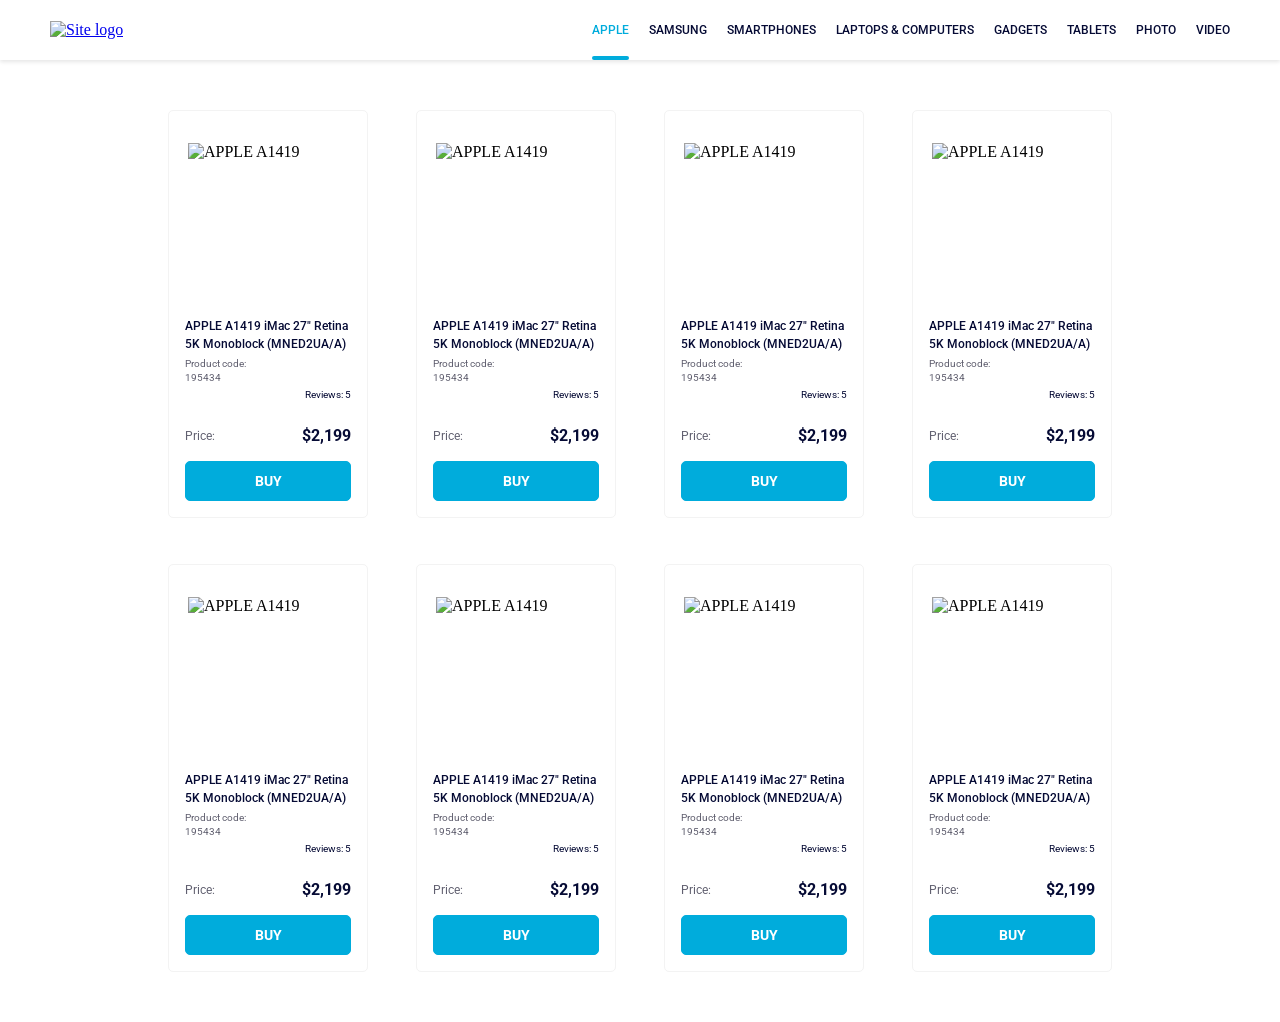
==== commit e255fe13: "changed gaps" ====
--- a/src/index.html
+++ b/src/index.html
@@ -137,363 +137,349 @@
         </a>
       </div>
 
-      <div
-        class="card"
-      >
-        <div class="product-picture">
-          <img
-            class="product-picture-apple"
-            src="./images/imac.jpeg"
-            alt="APPLE A1419"
-          />
-        </div>
-
-        <h2 class="product-name">
-          <a
-            href="#"
-            class="product-name__link"
-          >
-            APPLE A1419 iMac 27" Retina 5K Monoblock (MNED2UA/A)
-          </a>
-        </h2>
-
-        <h3 class="product-code">
-          <a
-            href="#"
-            class="product-code__link"
-          >
-            Product code: 195434
-          </a>
-        </h3>
-
-        <div class="card__product-review">
-          <div class="card__stars card__stars--4">
-            <div class="card__stars-star"></div>
-            <div class="card__stars-star"></div>
-            <div class="card__stars-star"></div>
-            <div class="card__stars-star"></div>
-            <div class="card__stars-star"></div>
-          </div>
-
-          <a
-            href="#"
-            class="card__product-review-link"
-          >
-            Reviews: 5
-          </a>
-        </div>
-
-        <div class="card__price">
-          <span class="card__price-tag">Price:</span>
-          <div class="card__product-price">$2,199</div>
-        </div>
-
-        <a
-          href="#"
-          class="card__buy"
-        >
-          Buy
-        </a>
-      </div>
-
-      <div
-        class="card"
-      >
-        <div class="product-picture">
-          <img
-            class="product-picture-apple"
-            src="./images/imac.jpeg"
-            alt="APPLE A1419"
-          />
-        </div>
-
-        <h2 class="product-name">
-          <a
-            href="#"
-            class="product-name__link"
-          >
-            APPLE A1419 iMac 27" Retina 5K Monoblock (MNED2UA/A)
-          </a>
-        </h2>
-
-        <h3 class="product-code">
-          <a
-            href="#"
-            class="product-code__link"
-          >
-            Product code: 195434
-          </a>
-        </h3>
-
-        <div class="card__product-review">
-          <div class="card__stars card__stars--4">
-            <div class="card__stars-star"></div>
-            <div class="card__stars-star"></div>
-            <div class="card__stars-star"></div>
-            <div class="card__stars-star"></div>
-            <div class="card__stars-star"></div>
-          </div>
-
-          <a
-            href="#"
-            class="card__product-review-link"
-          >
-            Reviews: 5
-          </a>
-        </div>
-
-        <div class="card__price">
-          <span class="card__price-tag">Price:</span>
-          <div class="card__product-price">$2,199</div>
-        </div>
-
-        <a
-          href="#"
-          class="card__buy"
-        >
-          Buy
-        </a>
-      </div>
-
-      <div
-        class="card"
-      >
-        <div class="product-picture">
-          <img
-            class="product-picture-apple"
-            src="./images/imac.jpeg"
-            alt="APPLE A1419"
-          />
-        </div>
-
-        <h2 class="product-name">
-          <a
-            href="#"
-            class="product-name__link"
-          >
-            APPLE A1419 iMac 27" Retina 5K Monoblock (MNED2UA/A)
-          </a>
-        </h2>
-
-        <h3 class="product-code">
-          <a
-            href="#"
-            class="product-code__link"
-          >
-            Product code: 195434
-          </a>
-        </h3>
-
-        <div class="card__product-review">
-          <div class="card__stars card__stars--4">
-            <div class="card__stars-star"></div>
-            <div class="card__stars-star"></div>
-            <div class="card__stars-star"></div>
-            <div class="card__stars-star"></div>
-            <div class="card__stars-star"></div>
-          </div>
-
-          <a
-            href="#"
-            class="card__product-review-link"
-          >
-            Reviews: 5
-          </a>
-        </div>
-
-        <div class="card__price">
-          <span class="card__price-tag">Price:</span>
-          <div class="card__product-price">$2,199</div>
-        </div>
-
-        <a
-          href="#"
-          class="card__buy"
-        >
-          Buy
-        </a>
-      </div>
-
-      <div
-        class="card"
-      >
-        <div class="product-picture">
-          <img
-            class="product-picture-apple"
-            src="./images/imac.jpeg"
-            alt="APPLE A1419"
-          />
-        </div>
-
-        <h2 class="product-name">
-          <a
-            href="#"
-            class="product-name__link"
-          >
-            APPLE A1419 iMac 27" Retina 5K Monoblock (MNED2UA/A)
-          </a>
-        </h2>
-
-        <h3 class="product-code">
-          <a
-            href="#"
-            class="product-code__link"
-          >
-            Product code: 195434
-          </a>
-        </h3>
-
-        <div class="card__product-review">
-          <div class="card__stars card__stars--4">
-            <div class="card__stars-star"></div>
-            <div class="card__stars-star"></div>
-            <div class="card__stars-star"></div>
-            <div class="card__stars-star"></div>
-            <div class="card__stars-star"></div>
-          </div>
-
-          <a
-            href="#"
-            class="card__product-review-link"
-          >
-            Reviews: 5
-          </a>
-        </div>
-
-        <div class="card__price">
-          <span class="card__price-tag">Price:</span>
-          <div class="card__product-price">$2,199</div>
-        </div>
-
-        <a
-          href="#"
-          class="card__buy"
-        >
-          Buy
-        </a>
-      </div>
-
-      <div
-        class="card"
-      >
-        <div class="product-picture">
-          <img
-            class="product-picture-apple"
-            src="./images/imac.jpeg"
-            alt="APPLE A1419"
-          />
-        </div>
-
-        <h2 class="product-name">
-          <a
-            href="#"
-            class="product-name__link"
-          >
-            APPLE A1419 iMac 27" Retina 5K Monoblock (MNED2UA/A)
-          </a>
-        </h2>
-
-        <h3 class="product-code">
-          <a
-            href="#"
-            class="product-code__link"
-          >
-            Product code: 195434
-          </a>
-        </h3>
-
-        <div class="card__product-review">
-          <div class="card__stars card__stars--4">
-            <div class="card__stars-star"></div>
-            <div class="card__stars-star"></div>
-            <div class="card__stars-star"></div>
-            <div class="card__stars-star"></div>
-            <div class="card__stars-star"></div>
-          </div>
-
-          <a
-            href="#"
-            class="card__product-review-link"
-          >
-            Reviews: 5
-          </a>
-        </div>
-
-        <div class="card__price">
-          <span class="card__price-tag">Price:</span>
-          <div class="card__product-price">$2,199</div>
-        </div>
-
-        <a
-          href="#"
-          class="card__buy"
-        >
-          Buy
-        </a>
-      </div>
-
-      <div
-        class="card"
-      >
-        <div class="product-picture">
-          <img
-            class="product-picture-apple"
-            src="./images/imac.jpeg"
-            alt="APPLE A1419"
-          />
-        </div>
-
-        <h2 class="product-name">
-          <a
-            href="#"
-            class="product-name__link"
-          >
-            APPLE A1419 iMac 27" Retina 5K Monoblock (MNED2UA/A)
-          </a>
-        </h2>
-
-        <h3 class="product-code">
-          <a
-            href="#"
-            class="product-code__link"
-          >
-            Product code: 195434
-          </a>
-        </h3>
-
-        <div class="card__product-review">
-          <div class="card__stars card__stars--4">
-            <div class="card__stars-star"></div>
-            <div class="card__stars-star"></div>
-            <div class="card__stars-star"></div>
-            <div class="card__stars-star"></div>
-            <div class="card__stars-star"></div>
-          </div>
-
-          <a
-            href="#"
-            class="card__product-review-link"
-          >
-            Reviews: 5
-          </a>
-        </div>
-
-        <div class="card__price">
-          <span class="card__price-tag">Price:</span>
-          <div class="card__product-price">$2,199</div>
-        </div>
-
-        <a
-          href="#"
-          class="card__buy"
-        >
-          Buy
-        </a>
-      </div>
-
-      <div
-        class="card"
-      >
+      <div class="card">
+        <div class="product-picture">
+          <img
+            class="product-picture-apple"
+            src="./images/imac.jpeg"
+            alt="APPLE A1419"
+          />
+        </div>
+
+        <h2 class="product-name">
+          <a
+            href="#"
+            class="product-name__link"
+          >
+            APPLE A1419 iMac 27" Retina 5K Monoblock (MNED2UA/A)
+          </a>
+        </h2>
+
+        <h3 class="product-code">
+          <a
+            href="#"
+            class="product-code__link"
+          >
+            Product code: 195434
+          </a>
+        </h3>
+
+        <div class="card__product-review">
+          <div class="card__stars card__stars--4">
+            <div class="card__stars-star"></div>
+            <div class="card__stars-star"></div>
+            <div class="card__stars-star"></div>
+            <div class="card__stars-star"></div>
+            <div class="card__stars-star"></div>
+          </div>
+
+          <a
+            href="#"
+            class="card__product-review-link"
+          >
+            Reviews: 5
+          </a>
+        </div>
+
+        <div class="card__price">
+          <span class="card__price-tag">Price:</span>
+          <div class="card__product-price">$2,199</div>
+        </div>
+
+        <a
+          href="#"
+          class="card__buy"
+        >
+          Buy
+        </a>
+      </div>
+
+      <div class="card">
+        <div class="product-picture">
+          <img
+            class="product-picture-apple"
+            src="./images/imac.jpeg"
+            alt="APPLE A1419"
+          />
+        </div>
+
+        <h2 class="product-name">
+          <a
+            href="#"
+            class="product-name__link"
+          >
+            APPLE A1419 iMac 27" Retina 5K Monoblock (MNED2UA/A)
+          </a>
+        </h2>
+
+        <h3 class="product-code">
+          <a
+            href="#"
+            class="product-code__link"
+          >
+            Product code: 195434
+          </a>
+        </h3>
+
+        <div class="card__product-review">
+          <div class="card__stars card__stars--4">
+            <div class="card__stars-star"></div>
+            <div class="card__stars-star"></div>
+            <div class="card__stars-star"></div>
+            <div class="card__stars-star"></div>
+            <div class="card__stars-star"></div>
+          </div>
+
+          <a
+            href="#"
+            class="card__product-review-link"
+          >
+            Reviews: 5
+          </a>
+        </div>
+
+        <div class="card__price">
+          <span class="card__price-tag">Price:</span>
+          <div class="card__product-price">$2,199</div>
+        </div>
+
+        <a
+          href="#"
+          class="card__buy"
+        >
+          Buy
+        </a>
+      </div>
+
+      <div class="card">
+        <div class="product-picture">
+          <img
+            class="product-picture-apple"
+            src="./images/imac.jpeg"
+            alt="APPLE A1419"
+          />
+        </div>
+
+        <h2 class="product-name">
+          <a
+            href="#"
+            class="product-name__link"
+          >
+            APPLE A1419 iMac 27" Retina 5K Monoblock (MNED2UA/A)
+          </a>
+        </h2>
+
+        <h3 class="product-code">
+          <a
+            href="#"
+            class="product-code__link"
+          >
+            Product code: 195434
+          </a>
+        </h3>
+
+        <div class="card__product-review">
+          <div class="card__stars card__stars--4">
+            <div class="card__stars-star"></div>
+            <div class="card__stars-star"></div>
+            <div class="card__stars-star"></div>
+            <div class="card__stars-star"></div>
+            <div class="card__stars-star"></div>
+          </div>
+
+          <a
+            href="#"
+            class="card__product-review-link"
+          >
+            Reviews: 5
+          </a>
+        </div>
+
+        <div class="card__price">
+          <span class="card__price-tag">Price:</span>
+          <div class="card__product-price">$2,199</div>
+        </div>
+
+        <a
+          href="#"
+          class="card__buy"
+        >
+          Buy
+        </a>
+      </div>
+
+      <div class="card">
+        <div class="product-picture">
+          <img
+            class="product-picture-apple"
+            src="./images/imac.jpeg"
+            alt="APPLE A1419"
+          />
+        </div>
+
+        <h2 class="product-name">
+          <a
+            href="#"
+            class="product-name__link"
+          >
+            APPLE A1419 iMac 27" Retina 5K Monoblock (MNED2UA/A)
+          </a>
+        </h2>
+
+        <h3 class="product-code">
+          <a
+            href="#"
+            class="product-code__link"
+          >
+            Product code: 195434
+          </a>
+        </h3>
+
+        <div class="card__product-review">
+          <div class="card__stars card__stars--4">
+            <div class="card__stars-star"></div>
+            <div class="card__stars-star"></div>
+            <div class="card__stars-star"></div>
+            <div class="card__stars-star"></div>
+            <div class="card__stars-star"></div>
+          </div>
+
+          <a
+            href="#"
+            class="card__product-review-link"
+          >
+            Reviews: 5
+          </a>
+        </div>
+
+        <div class="card__price">
+          <span class="card__price-tag">Price:</span>
+          <div class="card__product-price">$2,199</div>
+        </div>
+
+        <a
+          href="#"
+          class="card__buy"
+        >
+          Buy
+        </a>
+      </div>
+
+      <div class="card">
+        <div class="product-picture">
+          <img
+            class="product-picture-apple"
+            src="./images/imac.jpeg"
+            alt="APPLE A1419"
+          />
+        </div>
+
+        <h2 class="product-name">
+          <a
+            href="#"
+            class="product-name__link"
+          >
+            APPLE A1419 iMac 27" Retina 5K Monoblock (MNED2UA/A)
+          </a>
+        </h2>
+
+        <h3 class="product-code">
+          <a
+            href="#"
+            class="product-code__link"
+          >
+            Product code: 195434
+          </a>
+        </h3>
+
+        <div class="card__product-review">
+          <div class="card__stars card__stars--4">
+            <div class="card__stars-star"></div>
+            <div class="card__stars-star"></div>
+            <div class="card__stars-star"></div>
+            <div class="card__stars-star"></div>
+            <div class="card__stars-star"></div>
+          </div>
+
+          <a
+            href="#"
+            class="card__product-review-link"
+          >
+            Reviews: 5
+          </a>
+        </div>
+
+        <div class="card__price">
+          <span class="card__price-tag">Price:</span>
+          <div class="card__product-price">$2,199</div>
+        </div>
+
+        <a
+          href="#"
+          class="card__buy"
+        >
+          Buy
+        </a>
+      </div>
+
+      <div class="card">
+        <div class="product-picture">
+          <img
+            class="product-picture-apple"
+            src="./images/imac.jpeg"
+            alt="APPLE A1419"
+          />
+        </div>
+
+        <h2 class="product-name">
+          <a
+            href="#"
+            class="product-name__link"
+          >
+            APPLE A1419 iMac 27" Retina 5K Monoblock (MNED2UA/A)
+          </a>
+        </h2>
+
+        <h3 class="product-code">
+          <a
+            href="#"
+            class="product-code__link"
+          >
+            Product code: 195434
+          </a>
+        </h3>
+
+        <div class="card__product-review">
+          <div class="card__stars card__stars--4">
+            <div class="card__stars-star"></div>
+            <div class="card__stars-star"></div>
+            <div class="card__stars-star"></div>
+            <div class="card__stars-star"></div>
+            <div class="card__stars-star"></div>
+          </div>
+
+          <a
+            href="#"
+            class="card__product-review-link"
+          >
+            Reviews: 5
+          </a>
+        </div>
+
+        <div class="card__price">
+          <span class="card__price-tag">Price:</span>
+          <div class="card__product-price">$2,199</div>
+        </div>
+
+        <a
+          href="#"
+          class="card__buy"
+        >
+          Buy
+        </a>
+      </div>
+
+      <div class="card">
         <div class="product-picture">
           <img
             class="product-picture-apple"
--- a/src/styles/index.css
+++ b/src/styles/index.css
@@ -18,6 +18,7 @@
 .navigation {
   margin-right: 50px;
 }
+
 .navigation__list {
   list-style: none;
   display: flex;
@@ -28,13 +29,16 @@
   font-family: Roboto, sans-serif;
   font-weight: 500;
 }
+
 .navigation__item {
   font-size: 12px;
   line-height: 100%;
 }
+
 .navigation__item + .navigation__item {
   margin-left: 20px;
 }
+
 .navigation__item a {
   display: flex;
   height: 60px;
@@ -42,17 +46,20 @@
   text-decoration: none;
   color: #060b35;
 }
+
 .navigation__item a:hover {
   color: #00acdc;
   background-color: #fff;
 }
+
 .navigation .is-active {
   position: relative;
   text-align: center;
   color: #00acdc;
 }
+
 .navigation .is-active::after {
-  content: "";
+  content: '';
   position: absolute;
   bottom: 0;
   left: 0;
@@ -75,6 +82,7 @@
   flex-direction: column;
   transition: transform 300ms;
 }
+
 .card:hover {
   transform: scale(1.2);
 }
@@ -87,6 +95,7 @@
   height: 134px;
   overflow: hidden;
 }
+
 .product-picture-apple {
   width: 100%;
   height: 100%;
@@ -108,10 +117,12 @@
   height: 36px;
   transition: color 300ms;
 }
+
 .product-name__link {
   text-decoration: none;
   color: #060b35;
 }
+
 .card:hover .product-name__link {
   color: #34568b;
 }
@@ -129,6 +140,7 @@
   margin-left: 16px;
   margin-bottom: 0;
 }
+
 .product-code__link {
   text-decoration: none;
   color: #616070;
@@ -146,6 +158,7 @@
   color: #060b35;
   text-decoration: none;
 }
+
 .card__product-review .card__stars {
   display: flex;
   flex-direction: row;
@@ -154,6 +167,7 @@
   border-radius: 0.5px;
   gap: 4px;
 }
+
 .card__product-review .card__stars-star {
   width: 16px;
   height: 16px;
@@ -161,9 +175,11 @@
   background-repeat: no-repeat;
   background-position: center;
 }
-.card__product-review .card__stars--4 .card__stars-star:nth-child(-n+4) {
+
+.card__product-review .card__stars--4 .card__stars-star:nth-child(-n + 4) {
   background-image: url(../images/star-active.svg);
 }
+
 .card__product-review-link {
   display: flex;
   font-family: Roboto, sans-serif;
@@ -189,6 +205,7 @@
   height: 18px;
   justify-content: space-between;
 }
+
 .card__price .card__price-tag {
   font-family: Roboto, sans-serif;
   font-weight: 400;
@@ -198,6 +215,7 @@
   vertical-align: bottom;
   color: #616070;
 }
+
 .card__price .card__product-price {
   font-family: Roboto, sans-serif;
   font-weight: 700;
@@ -229,6 +247,7 @@
   justify-content: center;
   text-transform: uppercase;
 }
+
 .card__buy:hover {
   background-color: #fff;
   color: #00acdc;
@@ -236,10 +255,11 @@
 
 .catalog {
   --column-count: 1;
+
   padding: 50px 40px;
   display: grid;
   grid-template-columns: repeat(var(--column-count), 200px);
-  gap: 48px 46px;
+  gap: 46px 48px;
   justify-content: center;
 }
 
@@ -248,16 +268,19 @@
     --column-count: 2;
   }
 }
+
 @media (min-width: 768px) {
   .catalog {
     --column-count: 3;
   }
 }
+
 @media (min-width: 1024px) {
   .catalog {
     --column-count: 4;
   }
 }
+
 body {
   margin: 0;
   padding: 0;
@@ -267,5 +290,3 @@
   margin: 0;
   padding: 0;
 }
-
-/*# sourceMappingURL=index.css.map */
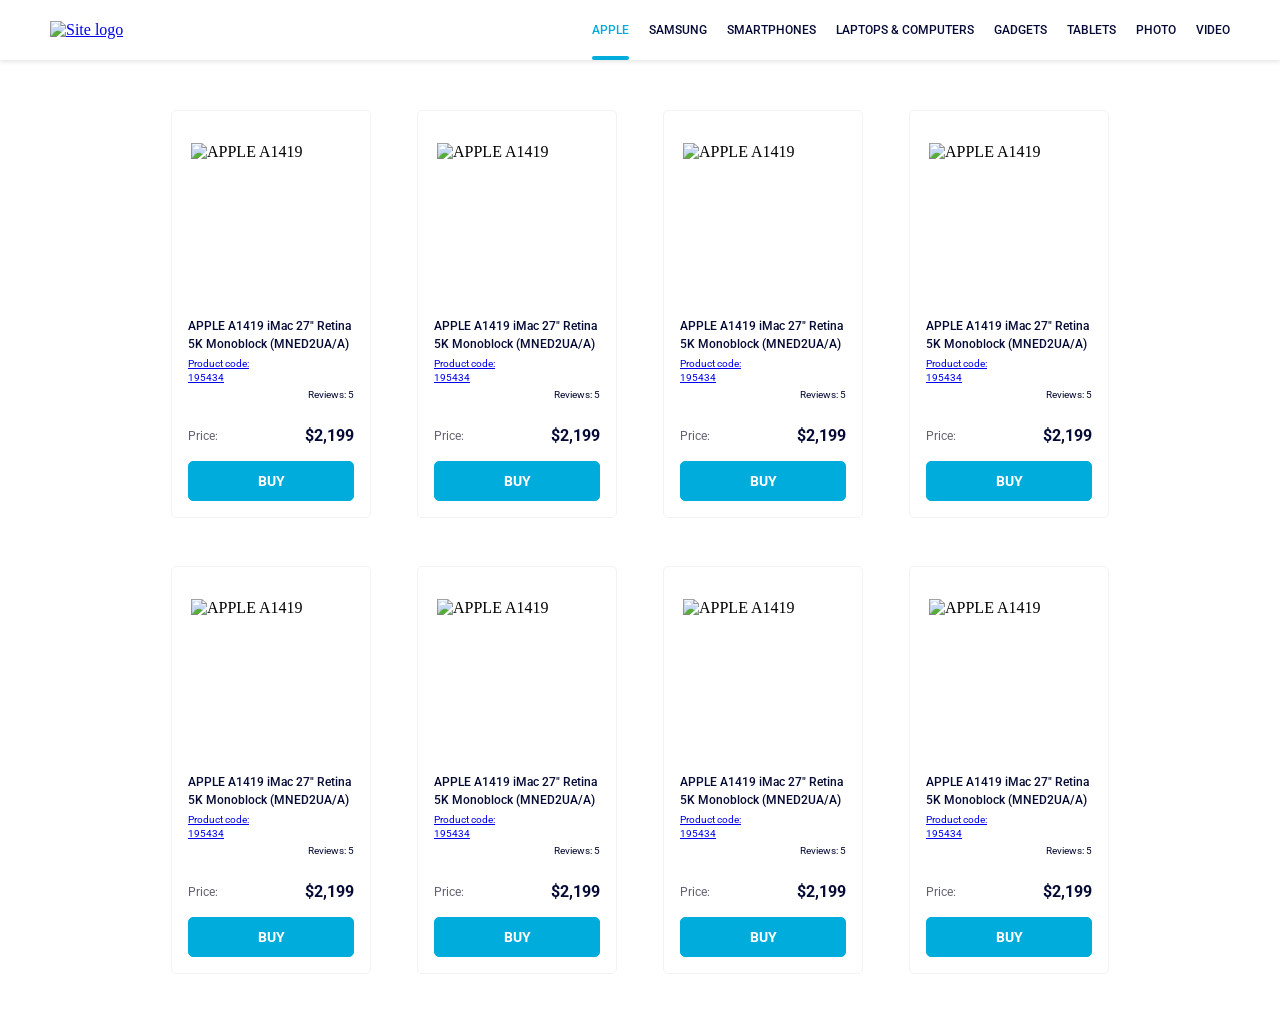
==== commit ae791704: "changed names to follow BEM structure" ====
--- a/src/index.html
+++ b/src/index.html
@@ -80,44 +80,44 @@
         class="card"
         data-qa="card"
       >
-        <div class="product-picture">
-          <img
-            class="product-picture-apple"
-            src="./images/imac.jpeg"
-            alt="APPLE A1419"
-          />
-        </div>
-
-        <h2 class="product-name">
-          <a
-            href="#"
-            class="product-name__link"
-          >
-            APPLE A1419 iMac 27" Retina 5K Monoblock (MNED2UA/A)
-          </a>
-        </h2>
-
-        <h3 class="product-code">
-          <a
-            href="#"
-            class="product-code__link"
-          >
-            Product code: 195434
-          </a>
-        </h3>
-
-        <div class="card__product-review">
-          <div class="card__stars card__stars--4">
-            <div class="card__stars-star"></div>
-            <div class="card__stars-star"></div>
-            <div class="card__stars-star"></div>
-            <div class="card__stars-star"></div>
-            <div class="card__stars-star"></div>
-          </div>
-
-          <a
-            href="#"
-            class="card__product-review-link"
+        <div class="card__picture">
+          <img
+            class="card__picture-apple"
+            src="./images/imac.jpeg"
+            alt="APPLE A1419"
+          />
+        </div>
+
+        <h2 class="card__title">
+          <a
+            href="#"
+            class="card__title-link"
+          >
+            APPLE A1419 iMac 27" Retina 5K Monoblock (MNED2UA/A)
+          </a>
+        </h2>
+
+        <h3 class="card__code">
+          <a
+            href="#"
+            class="card__code-link"
+          >
+            Product code: 195434
+          </a>
+        </h3>
+
+        <div class="card__review">
+          <div class="card__stars card__stars--4">
+            <div class="card__stars-star"></div>
+            <div class="card__stars-star"></div>
+            <div class="card__stars-star"></div>
+            <div class="card__stars-star"></div>
+            <div class="card__stars-star"></div>
+          </div>
+
+          <a
+            href="#"
+            class="card__review-link"
           >
             Reviews: 5
           </a>
@@ -138,386 +138,386 @@
       </div>
 
       <div class="card">
-        <div class="product-picture">
-          <img
-            class="product-picture-apple"
-            src="./images/imac.jpeg"
-            alt="APPLE A1419"
-          />
-        </div>
-
-        <h2 class="product-name">
-          <a
-            href="#"
-            class="product-name__link"
-          >
-            APPLE A1419 iMac 27" Retina 5K Monoblock (MNED2UA/A)
-          </a>
-        </h2>
-
-        <h3 class="product-code">
-          <a
-            href="#"
-            class="product-code__link"
-          >
-            Product code: 195434
-          </a>
-        </h3>
-
-        <div class="card__product-review">
-          <div class="card__stars card__stars--4">
-            <div class="card__stars-star"></div>
-            <div class="card__stars-star"></div>
-            <div class="card__stars-star"></div>
-            <div class="card__stars-star"></div>
-            <div class="card__stars-star"></div>
-          </div>
-
-          <a
-            href="#"
-            class="card__product-review-link"
-          >
-            Reviews: 5
-          </a>
-        </div>
-
-        <div class="card__price">
-          <span class="card__price-tag">Price:</span>
-          <div class="card__product-price">$2,199</div>
-        </div>
-
-        <a
-          href="#"
-          class="card__buy"
-        >
-          Buy
-        </a>
-      </div>
-
-      <div class="card">
-        <div class="product-picture">
-          <img
-            class="product-picture-apple"
-            src="./images/imac.jpeg"
-            alt="APPLE A1419"
-          />
-        </div>
-
-        <h2 class="product-name">
-          <a
-            href="#"
-            class="product-name__link"
-          >
-            APPLE A1419 iMac 27" Retina 5K Monoblock (MNED2UA/A)
-          </a>
-        </h2>
-
-        <h3 class="product-code">
-          <a
-            href="#"
-            class="product-code__link"
-          >
-            Product code: 195434
-          </a>
-        </h3>
-
-        <div class="card__product-review">
-          <div class="card__stars card__stars--4">
-            <div class="card__stars-star"></div>
-            <div class="card__stars-star"></div>
-            <div class="card__stars-star"></div>
-            <div class="card__stars-star"></div>
-            <div class="card__stars-star"></div>
-          </div>
-
-          <a
-            href="#"
-            class="card__product-review-link"
-          >
-            Reviews: 5
-          </a>
-        </div>
-
-        <div class="card__price">
-          <span class="card__price-tag">Price:</span>
-          <div class="card__product-price">$2,199</div>
-        </div>
-
-        <a
-          href="#"
-          class="card__buy"
-        >
-          Buy
-        </a>
-      </div>
-
-      <div class="card">
-        <div class="product-picture">
-          <img
-            class="product-picture-apple"
-            src="./images/imac.jpeg"
-            alt="APPLE A1419"
-          />
-        </div>
-
-        <h2 class="product-name">
-          <a
-            href="#"
-            class="product-name__link"
-          >
-            APPLE A1419 iMac 27" Retina 5K Monoblock (MNED2UA/A)
-          </a>
-        </h2>
-
-        <h3 class="product-code">
-          <a
-            href="#"
-            class="product-code__link"
-          >
-            Product code: 195434
-          </a>
-        </h3>
-
-        <div class="card__product-review">
-          <div class="card__stars card__stars--4">
-            <div class="card__stars-star"></div>
-            <div class="card__stars-star"></div>
-            <div class="card__stars-star"></div>
-            <div class="card__stars-star"></div>
-            <div class="card__stars-star"></div>
-          </div>
-
-          <a
-            href="#"
-            class="card__product-review-link"
-          >
-            Reviews: 5
-          </a>
-        </div>
-
-        <div class="card__price">
-          <span class="card__price-tag">Price:</span>
-          <div class="card__product-price">$2,199</div>
-        </div>
-
-        <a
-          href="#"
-          class="card__buy"
-        >
-          Buy
-        </a>
-      </div>
-
-      <div class="card">
-        <div class="product-picture">
-          <img
-            class="product-picture-apple"
-            src="./images/imac.jpeg"
-            alt="APPLE A1419"
-          />
-        </div>
-
-        <h2 class="product-name">
-          <a
-            href="#"
-            class="product-name__link"
-          >
-            APPLE A1419 iMac 27" Retina 5K Monoblock (MNED2UA/A)
-          </a>
-        </h2>
-
-        <h3 class="product-code">
-          <a
-            href="#"
-            class="product-code__link"
-          >
-            Product code: 195434
-          </a>
-        </h3>
-
-        <div class="card__product-review">
-          <div class="card__stars card__stars--4">
-            <div class="card__stars-star"></div>
-            <div class="card__stars-star"></div>
-            <div class="card__stars-star"></div>
-            <div class="card__stars-star"></div>
-            <div class="card__stars-star"></div>
-          </div>
-
-          <a
-            href="#"
-            class="card__product-review-link"
-          >
-            Reviews: 5
-          </a>
-        </div>
-
-        <div class="card__price">
-          <span class="card__price-tag">Price:</span>
-          <div class="card__product-price">$2,199</div>
-        </div>
-
-        <a
-          href="#"
-          class="card__buy"
-        >
-          Buy
-        </a>
-      </div>
-
-      <div class="card">
-        <div class="product-picture">
-          <img
-            class="product-picture-apple"
-            src="./images/imac.jpeg"
-            alt="APPLE A1419"
-          />
-        </div>
-
-        <h2 class="product-name">
-          <a
-            href="#"
-            class="product-name__link"
-          >
-            APPLE A1419 iMac 27" Retina 5K Monoblock (MNED2UA/A)
-          </a>
-        </h2>
-
-        <h3 class="product-code">
-          <a
-            href="#"
-            class="product-code__link"
-          >
-            Product code: 195434
-          </a>
-        </h3>
-
-        <div class="card__product-review">
-          <div class="card__stars card__stars--4">
-            <div class="card__stars-star"></div>
-            <div class="card__stars-star"></div>
-            <div class="card__stars-star"></div>
-            <div class="card__stars-star"></div>
-            <div class="card__stars-star"></div>
-          </div>
-
-          <a
-            href="#"
-            class="card__product-review-link"
-          >
-            Reviews: 5
-          </a>
-        </div>
-
-        <div class="card__price">
-          <span class="card__price-tag">Price:</span>
-          <div class="card__product-price">$2,199</div>
-        </div>
-
-        <a
-          href="#"
-          class="card__buy"
-        >
-          Buy
-        </a>
-      </div>
-
-      <div class="card">
-        <div class="product-picture">
-          <img
-            class="product-picture-apple"
-            src="./images/imac.jpeg"
-            alt="APPLE A1419"
-          />
-        </div>
-
-        <h2 class="product-name">
-          <a
-            href="#"
-            class="product-name__link"
-          >
-            APPLE A1419 iMac 27" Retina 5K Monoblock (MNED2UA/A)
-          </a>
-        </h2>
-
-        <h3 class="product-code">
-          <a
-            href="#"
-            class="product-code__link"
-          >
-            Product code: 195434
-          </a>
-        </h3>
-
-        <div class="card__product-review">
-          <div class="card__stars card__stars--4">
-            <div class="card__stars-star"></div>
-            <div class="card__stars-star"></div>
-            <div class="card__stars-star"></div>
-            <div class="card__stars-star"></div>
-            <div class="card__stars-star"></div>
-          </div>
-
-          <a
-            href="#"
-            class="card__product-review-link"
-          >
-            Reviews: 5
-          </a>
-        </div>
-
-        <div class="card__price">
-          <span class="card__price-tag">Price:</span>
-          <div class="card__product-price">$2,199</div>
-        </div>
-
-        <a
-          href="#"
-          class="card__buy"
-        >
-          Buy
-        </a>
-      </div>
-
-      <div class="card">
-        <div class="product-picture">
-          <img
-            class="product-picture-apple"
-            src="./images/imac.jpeg"
-            alt="APPLE A1419"
-          />
-        </div>
-
-        <h2 class="product-name">
-          <a
-            href="#"
-            class="product-name__link"
-          >
-            APPLE A1419 iMac 27" Retina 5K Monoblock (MNED2UA/A)
-          </a>
-        </h2>
-
-        <h3 class="product-code">
-          <a
-            href="#"
-            class="product-code__link"
-          >
-            Product code: 195434
-          </a>
-        </h3>
-
-        <div class="card__product-review">
-          <div class="card__stars card__stars--4">
-            <div class="card__stars-star"></div>
-            <div class="card__stars-star"></div>
-            <div class="card__stars-star"></div>
-            <div class="card__stars-star"></div>
-            <div class="card__stars-star"></div>
-          </div>
-
-          <a
-            href="#"
-            class="card__product-review-link"
+        <div class="card__picture">
+          <img
+            class="card__picture-apple"
+            src="./images/imac.jpeg"
+            alt="APPLE A1419"
+          />
+        </div>
+
+        <h2 class="card__title">
+          <a
+            href="#"
+            class="card__title-link"
+          >
+            APPLE A1419 iMac 27" Retina 5K Monoblock (MNED2UA/A)
+          </a>
+        </h2>
+
+        <h3 class="card__code">
+          <a
+            href="#"
+            class="card__code-link"
+          >
+            Product code: 195434
+          </a>
+        </h3>
+
+        <div class="card__review">
+          <div class="card__stars card__stars--4">
+            <div class="card__stars-star"></div>
+            <div class="card__stars-star"></div>
+            <div class="card__stars-star"></div>
+            <div class="card__stars-star"></div>
+            <div class="card__stars-star"></div>
+          </div>
+
+          <a
+            href="#"
+            class="card__review-link"
+          >
+            Reviews: 5
+          </a>
+        </div>
+
+        <div class="card__price">
+          <span class="card__price-tag">Price:</span>
+          <div class="card__product-price">$2,199</div>
+        </div>
+
+        <a
+          href="#"
+          class="card__buy"
+        >
+          Buy
+        </a>
+      </div>
+
+      <div class="card">
+        <div class="card__picture">
+          <img
+            class="card__picture-apple"
+            src="./images/imac.jpeg"
+            alt="APPLE A1419"
+          />
+        </div>
+
+        <h2 class="card__title">
+          <a
+            href="#"
+            class="card__title-link"
+          >
+            APPLE A1419 iMac 27" Retina 5K Monoblock (MNED2UA/A)
+          </a>
+        </h2>
+
+        <h3 class="card__code">
+          <a
+            href="#"
+            class="card__code-link"
+          >
+            Product code: 195434
+          </a>
+        </h3>
+
+        <div class="card__review">
+          <div class="card__stars card__stars--4">
+            <div class="card__stars-star"></div>
+            <div class="card__stars-star"></div>
+            <div class="card__stars-star"></div>
+            <div class="card__stars-star"></div>
+            <div class="card__stars-star"></div>
+          </div>
+
+          <a
+            href="#"
+            class="card__review-link"
+          >
+            Reviews: 5
+          </a>
+        </div>
+
+        <div class="card__price">
+          <span class="card__price-tag">Price:</span>
+          <div class="card__product-price">$2,199</div>
+        </div>
+
+        <a
+          href="#"
+          class="card__buy"
+        >
+          Buy
+        </a>
+      </div>
+
+      <div class="card">
+        <div class="card__picture">
+          <img
+            class="card__picture-apple"
+            src="./images/imac.jpeg"
+            alt="APPLE A1419"
+          />
+        </div>
+
+        <h2 class="card__title">
+          <a
+            href="#"
+            class="card__title-link"
+          >
+            APPLE A1419 iMac 27" Retina 5K Monoblock (MNED2UA/A)
+          </a>
+        </h2>
+
+        <h3 class="card__code">
+          <a
+            href="#"
+            class="card__code-link"
+          >
+            Product code: 195434
+          </a>
+        </h3>
+
+        <div class="card__review">
+          <div class="card__stars card__stars--4">
+            <div class="card__stars-star"></div>
+            <div class="card__stars-star"></div>
+            <div class="card__stars-star"></div>
+            <div class="card__stars-star"></div>
+            <div class="card__stars-star"></div>
+          </div>
+
+          <a
+            href="#"
+            class="card__review-link"
+          >
+            Reviews: 5
+          </a>
+        </div>
+
+        <div class="card__price">
+          <span class="card__price-tag">Price:</span>
+          <div class="card__product-price">$2,199</div>
+        </div>
+
+        <a
+          href="#"
+          class="card__buy"
+        >
+          Buy
+        </a>
+      </div>
+
+      <div class="card">
+        <div class="card__picture">
+          <img
+            class="card__picture-apple"
+            src="./images/imac.jpeg"
+            alt="APPLE A1419"
+          />
+        </div>
+
+        <h2 class="card__title">
+          <a
+            href="#"
+            class="card__title-link"
+          >
+            APPLE A1419 iMac 27" Retina 5K Monoblock (MNED2UA/A)
+          </a>
+        </h2>
+
+        <h3 class="card__code">
+          <a
+            href="#"
+            class="card__code-link"
+          >
+            Product code: 195434
+          </a>
+        </h3>
+
+        <div class="card__review">
+          <div class="card__stars card__stars--4">
+            <div class="card__stars-star"></div>
+            <div class="card__stars-star"></div>
+            <div class="card__stars-star"></div>
+            <div class="card__stars-star"></div>
+            <div class="card__stars-star"></div>
+          </div>
+
+          <a
+            href="#"
+            class="card__review-link"
+          >
+            Reviews: 5
+          </a>
+        </div>
+
+        <div class="card__price">
+          <span class="card__price-tag">Price:</span>
+          <div class="card__product-price">$2,199</div>
+        </div>
+
+        <a
+          href="#"
+          class="card__buy"
+        >
+          Buy
+        </a>
+      </div>
+
+      <div class="card">
+        <div class="card__picture">
+          <img
+            class="card__picture-apple"
+            src="./images/imac.jpeg"
+            alt="APPLE A1419"
+          />
+        </div>
+
+        <h2 class="card__title">
+          <a
+            href="#"
+            class="card__title-link"
+          >
+            APPLE A1419 iMac 27" Retina 5K Monoblock (MNED2UA/A)
+          </a>
+        </h2>
+
+        <h3 class="card__code">
+          <a
+            href="#"
+            class="card__code-link"
+          >
+            Product code: 195434
+          </a>
+        </h3>
+
+        <div class="card__review">
+          <div class="card__stars card__stars--4">
+            <div class="card__stars-star"></div>
+            <div class="card__stars-star"></div>
+            <div class="card__stars-star"></div>
+            <div class="card__stars-star"></div>
+            <div class="card__stars-star"></div>
+          </div>
+
+          <a
+            href="#"
+            class="card__review-link"
+          >
+            Reviews: 5
+          </a>
+        </div>
+
+        <div class="card__price">
+          <span class="card__price-tag">Price:</span>
+          <div class="card__product-price">$2,199</div>
+        </div>
+
+        <a
+          href="#"
+          class="card__buy"
+        >
+          Buy
+        </a>
+      </div>
+
+      <div class="card">
+        <div class="card__picture">
+          <img
+            class="card__picture-apple"
+            src="./images/imac.jpeg"
+            alt="APPLE A1419"
+          />
+        </div>
+
+        <h2 class="card__title">
+          <a
+            href="#"
+            class="card__title-link"
+          >
+            APPLE A1419 iMac 27" Retina 5K Monoblock (MNED2UA/A)
+          </a>
+        </h2>
+
+        <h3 class="card__code">
+          <a
+            href="#"
+            class="card__code-link"
+          >
+            Product code: 195434
+          </a>
+        </h3>
+
+        <div class="card__review">
+          <div class="card__stars card__stars--4">
+            <div class="card__stars-star"></div>
+            <div class="card__stars-star"></div>
+            <div class="card__stars-star"></div>
+            <div class="card__stars-star"></div>
+            <div class="card__stars-star"></div>
+          </div>
+
+          <a
+            href="#"
+            class="card__review-link"
+          >
+            Reviews: 5
+          </a>
+        </div>
+
+        <div class="card__price">
+          <span class="card__price-tag">Price:</span>
+          <div class="card__product-price">$2,199</div>
+        </div>
+
+        <a
+          href="#"
+          class="card__buy"
+        >
+          Buy
+        </a>
+      </div>
+
+      <div class="card">
+        <div class="card__picture">
+          <img
+            class="card__picture-apple"
+            src="./images/imac.jpeg"
+            alt="APPLE A1419"
+          />
+        </div>
+
+        <h2 class="card__title">
+          <a
+            href="#"
+            class="card__title-link"
+          >
+            APPLE A1419 iMac 27" Retina 5K Monoblock (MNED2UA/A)
+          </a>
+        </h2>
+
+        <h3 class="card__code">
+          <a
+            href="#"
+            class="card__code-link"
+          >
+            Product code: 195434
+          </a>
+        </h3>
+
+        <div class="card__review">
+          <div class="card__stars card__stars--4">
+            <div class="card__stars-star"></div>
+            <div class="card__stars-star"></div>
+            <div class="card__stars-star"></div>
+            <div class="card__stars-star"></div>
+            <div class="card__stars-star"></div>
+          </div>
+
+          <a
+            href="#"
+            class="card__review-link"
           >
             Reviews: 5
           </a>
--- a/src/styles/index.css
+++ b/src/styles/index.css
@@ -35,7 +35,7 @@
   line-height: 100%;
 }
 
-.navigation__item + .navigation__item {
+.navigation__item+.navigation__item {
   margin-left: 20px;
 }
 
@@ -59,7 +59,7 @@
 }
 
 .navigation .is-active::after {
-  content: '';
+  content: "";
   position: absolute;
   bottom: 0;
   left: 0;
@@ -87,7 +87,7 @@
   transform: scale(1.2);
 }
 
-.product-picture {
+.card__picture {
   margin-top: 32px;
   margin-left: 19px;
   margin-right: 19px;
@@ -96,13 +96,13 @@
   overflow: hidden;
 }
 
-.product-picture-apple {
+.card__picture-apple {
   width: 100%;
   height: 100%;
   object-fit: cover;
 }
 
-.product-name {
+.card__title {
   margin: 0;
   margin-top: 40px;
   margin-left: 16px;
@@ -118,16 +118,16 @@
   transition: color 300ms;
 }
 
-.product-name__link {
-  text-decoration: none;
-  color: #060b35;
-}
-
-.card:hover .product-name__link {
+.card__title-link {
+  text-decoration: none;
+  color: #060b35;
+}
+
+.card:hover .card__title-link {
   color: #34568b;
 }
 
-.product-code {
+.card__code {
   font-family: Roboto, sans-serif;
   font-weight: 400;
   font-size: 10px;
@@ -141,12 +141,12 @@
   margin-bottom: 0;
 }
 
-.product-code__link {
+.card__codecard__code-link {
   text-decoration: none;
   color: #616070;
 }
 
-.card__product-review {
+.card__review {
   display: flex;
   align-items: center;
   width: 166px;
@@ -159,7 +159,7 @@
   text-decoration: none;
 }
 
-.card__product-review .card__stars {
+.card__review .card__stars {
   display: flex;
   flex-direction: row;
   width: 96px;
@@ -168,7 +168,7 @@
   gap: 4px;
 }
 
-.card__product-review .card__stars-star {
+.card__review .card__stars-star {
   width: 16px;
   height: 16px;
   background-image: url(../images/star.svg);
@@ -176,11 +176,11 @@
   background-position: center;
 }
 
-.card__product-review .card__stars--4 .card__stars-star:nth-child(-n + 4) {
+.card__review .card__stars--4 .card__stars-star:nth-child(-n+4) {
   background-image: url(../images/star-active.svg);
 }
 
-.card__product-review-link {
+.card__review-link {
   display: flex;
   font-family: Roboto, sans-serif;
   width: 53px;
@@ -246,20 +246,21 @@
   align-items: center;
   justify-content: center;
   text-transform: uppercase;
+  transition: background-color 300ms, color 300ms;
 }
 
 .card__buy:hover {
-  background-color: #fff;
   color: #00acdc;
+  background-color: #fff;
 }
 
 .catalog {
   --column-count: 1;
-
+  
   padding: 50px 40px;
   display: grid;
   grid-template-columns: repeat(var(--column-count), 200px);
-  gap: 46px 48px;
+  gap: 48px 46px;
   justify-content: center;
 }
 
@@ -290,3 +291,5 @@
   margin: 0;
   padding: 0;
 }
+
+/*# sourceMappingURL=index.css.map */
